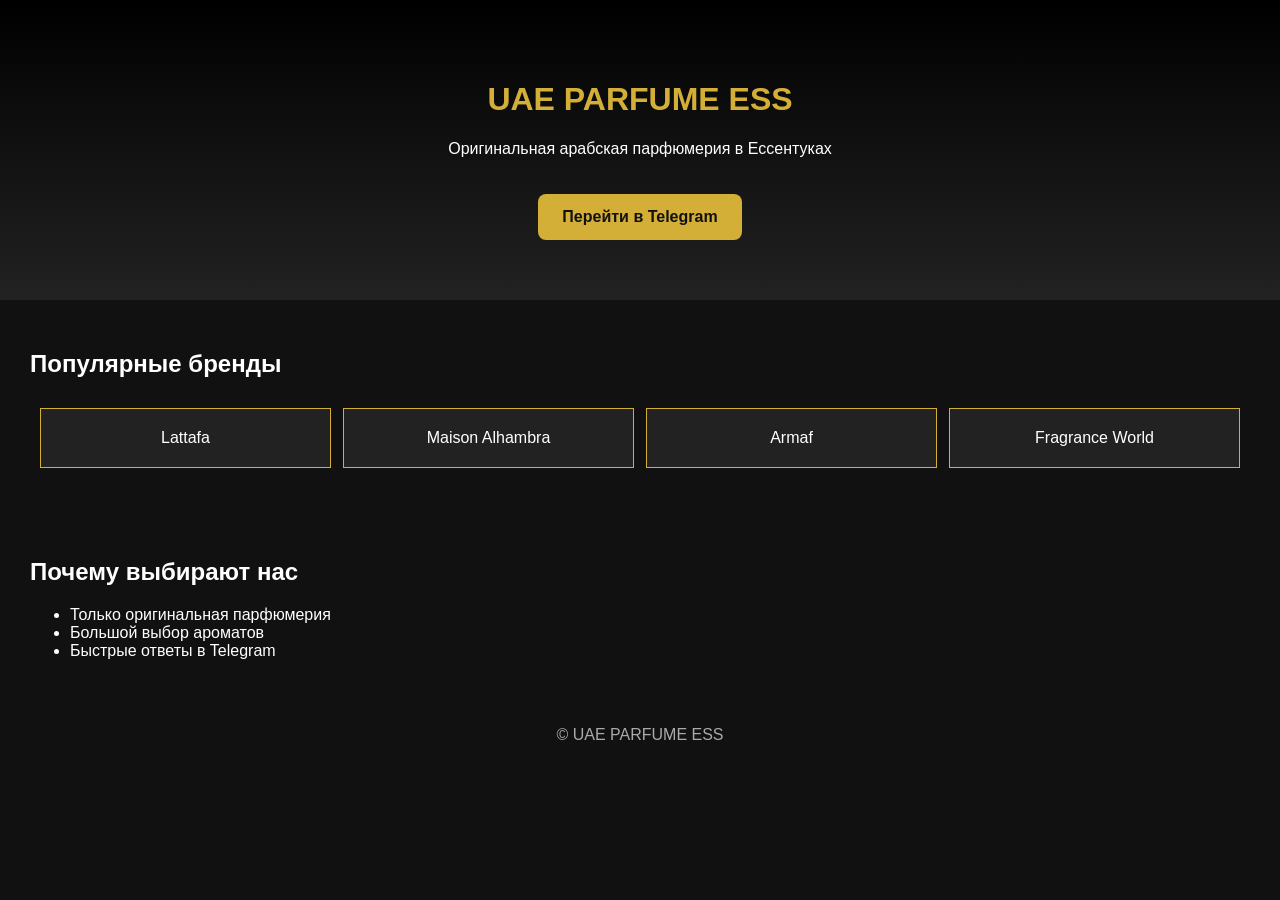
==== index.html @ f7e4d247 "Update index.html" ====
<!DOCTYPE html><html lang="ru"><head><meta charset="UTF-8"><meta name="description" content="Купить арабские духи в Ессентуках. Оригинальная парфюмерия Lattafa, Maison Alhambra и другие бренды. Доставка и выгодные цены."
><title>Арабские духи в Ессентуках | Lattafa, Maison Alhambra</title><link rel="stylesheet" href="style.css"></head><body><header><h1>UAE PARFUME ESS</h1><p>Оригинальная арабская парфюмерия в Ессентуках</p><a class="btn" href="https://t.me/+jG-tckan3tpiNmNi">Перейти в Telegram</a></header><section><h2>Популярные бренды</h2><div class="cards"><div>Lattafa</div><div>Maison Alhambra</div><div>Armaf</div><div>Fragrance World</div></div></section><section><h2>Почему выбирают нас</h2><ul><li>Только оригинальная парфюмерия</li><li>Большой выбор ароматов</li><li>Быстрые ответы в Telegram</li></ul></section><footer>© UAE PARFUME ESS</footer><script src="script.js"></script></body></html>
---- style.css ----
body{margin:0;font-family:Arial;background:#111;color:#fff}header{text-align:center;padding:60px 20px;background:linear-gradient(#000,#222)}h1{color:#d4af37} .btn{display:inline-block;margin-top:20px;background:#d4af37;color:#111;padding:14px 24px;text-decoration:none;border-radius:8px;font-weight:bold}.cards{display:grid;grid-template-columns:repeat(auto-fit,minmax(140px,1fr));gap:12px;padding:10px} .cards div{background:#222;border:1px solid #d4af37;padding:20px;text-align:center}section{padding:30px}footer{text-align:center;padding:20px;color:#aaa}
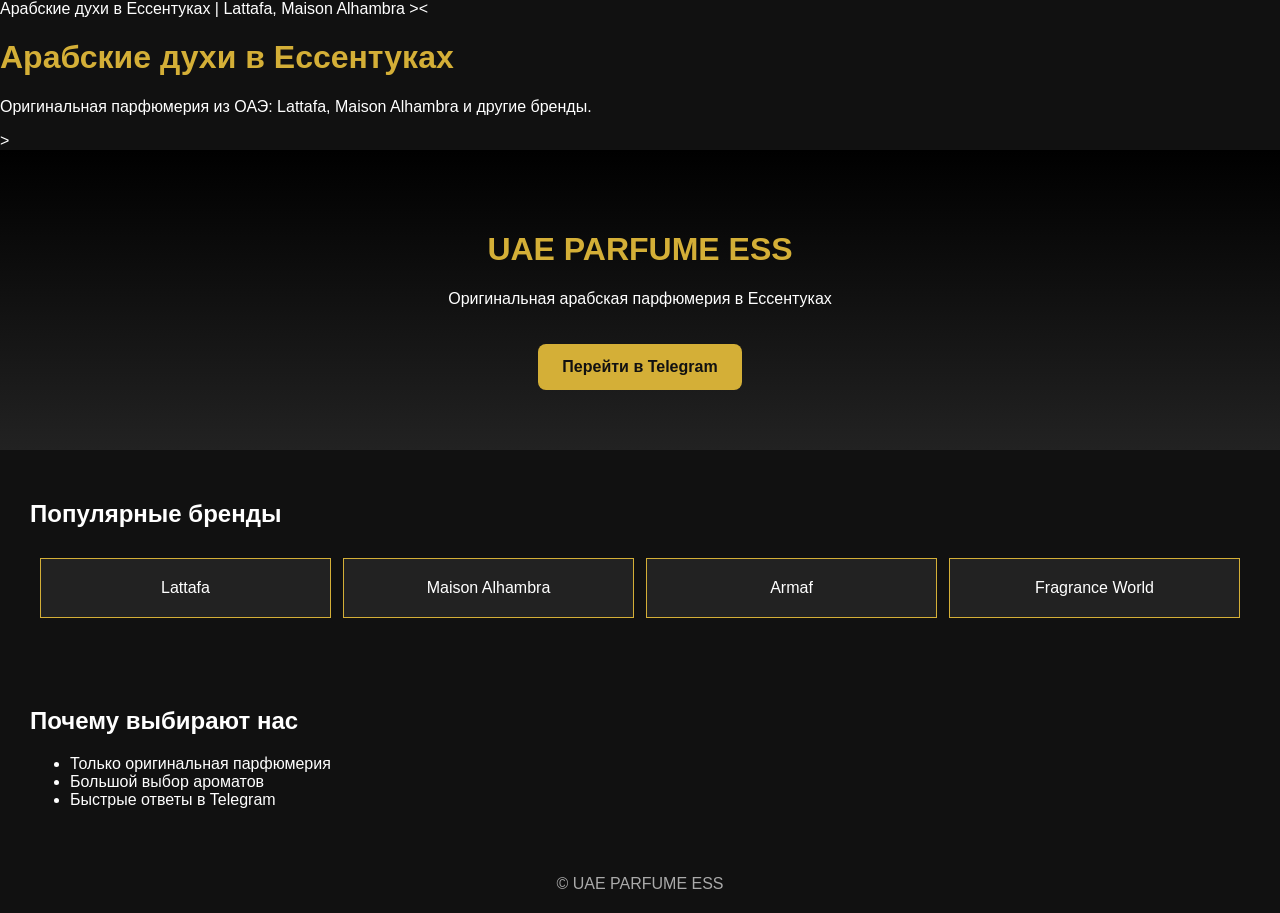
==== commit 767f762c: "Update index.html" ====
--- a/index.html
+++ b/index.html
@@ -1,2 +1,8 @@
-<!DOCTYPE html><html lang="ru"><head><meta charset="UTF-8"><meta name="description" content="Купить арабские духи в Ессентуках. Оригинальная парфюмерия Lattafa, Maison Alhambra и другие бренды. Доставка и выгодные цены."
-><title>Арабские духи в Ессентуках | Lattafa, Maison Alhambra</title><link rel="stylesheet" href="style.css"></head><body><header><h1>UAE PARFUME ESS</h1><p>Оригинальная арабская парфюмерия в Ессентуках</p><a class="btn" href="https://t.me/+jG-tckan3tpiNmNi">Перейти в Telegram</a></header><section><h2>Популярные бренды</h2><div class="cards"><div>Lattafa</div><div>Maison Alhambra</div><div>Armaf</div><div>Fragrance World</div></div></section><section><h2>Почему выбирают нас</h2><ul><li>Только оригинальная парфюмерия</li><li>Большой выбор ароматов</li><li>Быстрые ответы в Telegram</li></ul></section><footer>© UAE PARFUME ESS</footer><script src="script.js"></script></body></html>
+<!DOCTYPE html><html lang="ru"><head><meta charset="UTF-8"><meta name="viewport" content="width=device-width,initial-scale=1"><title>UAE PARFUME ESS</title><link rel="stylesheet" href="style.css"></<title>Арабские духи в Ессентуках | Lattafa, Maison Alhambra</title>
+
+<meta name="description" content="Купить арабские духи в Ессентуках. Оригинальная парфюмерия Lattafa, Maison Alhambra и другие бренды. Доставка и выгодные цены.">
+
+<meta name="keywords" content="арабские духи, духи Ессентуки, Lattafa, Maison Alhambra, парфюм UAE, купить духи">
+><<h1>Арабские духи в Ессентуках</h1>
+<p>Оригинальная парфюмерия из ОАЭ: Lattafa, Maison Alhambra и другие бренды.</p>
+><header><h1>UAE PARFUME ESS</h1><p>Оригинальная арабская парфюмерия в Ессентуках</p><a class="btn" href="https://t.me/+jG-tckan3tpiNmNi">Перейти в Telegram</a></header><section><h2>Популярные бренды</h2><div class="cards"><div>Lattafa</div><div>Maison Alhambra</div><div>Armaf</div><div>Fragrance World</div></div></section><section><h2>Почему выбирают нас</h2><ul><li>Только оригинальная парфюмерия</li><li>Большой выбор ароматов</li><li>Быстрые ответы в Telegram</li></ul></section><footer>© UAE PARFUME ESS</footer><script src="script.js"></script></body></html>
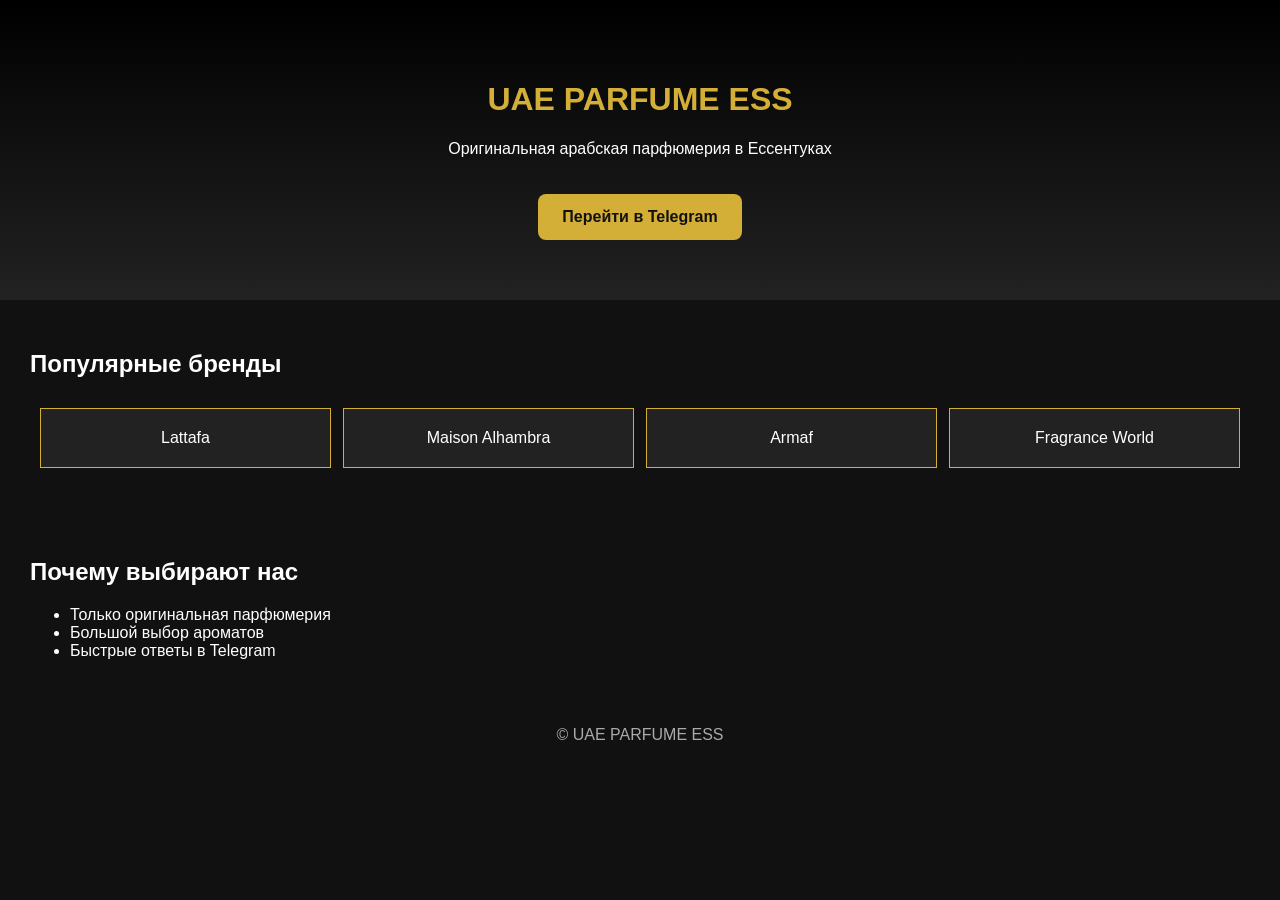
==== commit 1d8f247d: "Add files via upload" ====
--- a/index.html
+++ b/index.html
@@ -1,8 +1 @@
-<!DOCTYPE html><html lang="ru"><head><meta charset="UTF-8"><meta name="viewport" content="width=device-width,initial-scale=1"><title>UAE PARFUME ESS</title><link rel="stylesheet" href="style.css"></<title>Арабские духи в Ессентуках | Lattafa, Maison Alhambra</title>
-
-<meta name="description" content="Купить арабские духи в Ессентуках. Оригинальная парфюмерия Lattafa, Maison Alhambra и другие бренды. Доставка и выгодные цены.">
-
-<meta name="keywords" content="арабские духи, духи Ессентуки, Lattafa, Maison Alhambra, парфюм UAE, купить духи">
-><<h1>Арабские духи в Ессентуках</h1>
-<p>Оригинальная парфюмерия из ОАЭ: Lattafa, Maison Alhambra и другие бренды.</p>
-><header><h1>UAE PARFUME ESS</h1><p>Оригинальная арабская парфюмерия в Ессентуках</p><a class="btn" href="https://t.me/+jG-tckan3tpiNmNi">Перейти в Telegram</a></header><section><h2>Популярные бренды</h2><div class="cards"><div>Lattafa</div><div>Maison Alhambra</div><div>Armaf</div><div>Fragrance World</div></div></section><section><h2>Почему выбирают нас</h2><ul><li>Только оригинальная парфюмерия</li><li>Большой выбор ароматов</li><li>Быстрые ответы в Telegram</li></ul></section><footer>© UAE PARFUME ESS</footer><script src="script.js"></script></body></html>
+<!DOCTYPE html><html lang="ru"><head><meta charset="UTF-8"><meta name="viewport" content="width=device-width,initial-scale=1"><title>UAE PARFUME ESS</title><link rel="stylesheet" href="style.css"></head><body><header><h1>UAE PARFUME ESS</h1><p>Оригинальная арабская парфюмерия в Ессентуках</p><a class="btn" href="https://t.me/+jG-tckan3tpiNmNi">Перейти в Telegram</a></header><section><h2>Популярные бренды</h2><div class="cards"><div>Lattafa</div><div>Maison Alhambra</div><div>Armaf</div><div>Fragrance World</div></div></section><section><h2>Почему выбирают нас</h2><ul><li>Только оригинальная парфюмерия</li><li>Большой выбор ароматов</li><li>Быстрые ответы в Telegram</li></ul></section><footer>© UAE PARFUME ESS</footer><script src="script.js"></script></body></html>
